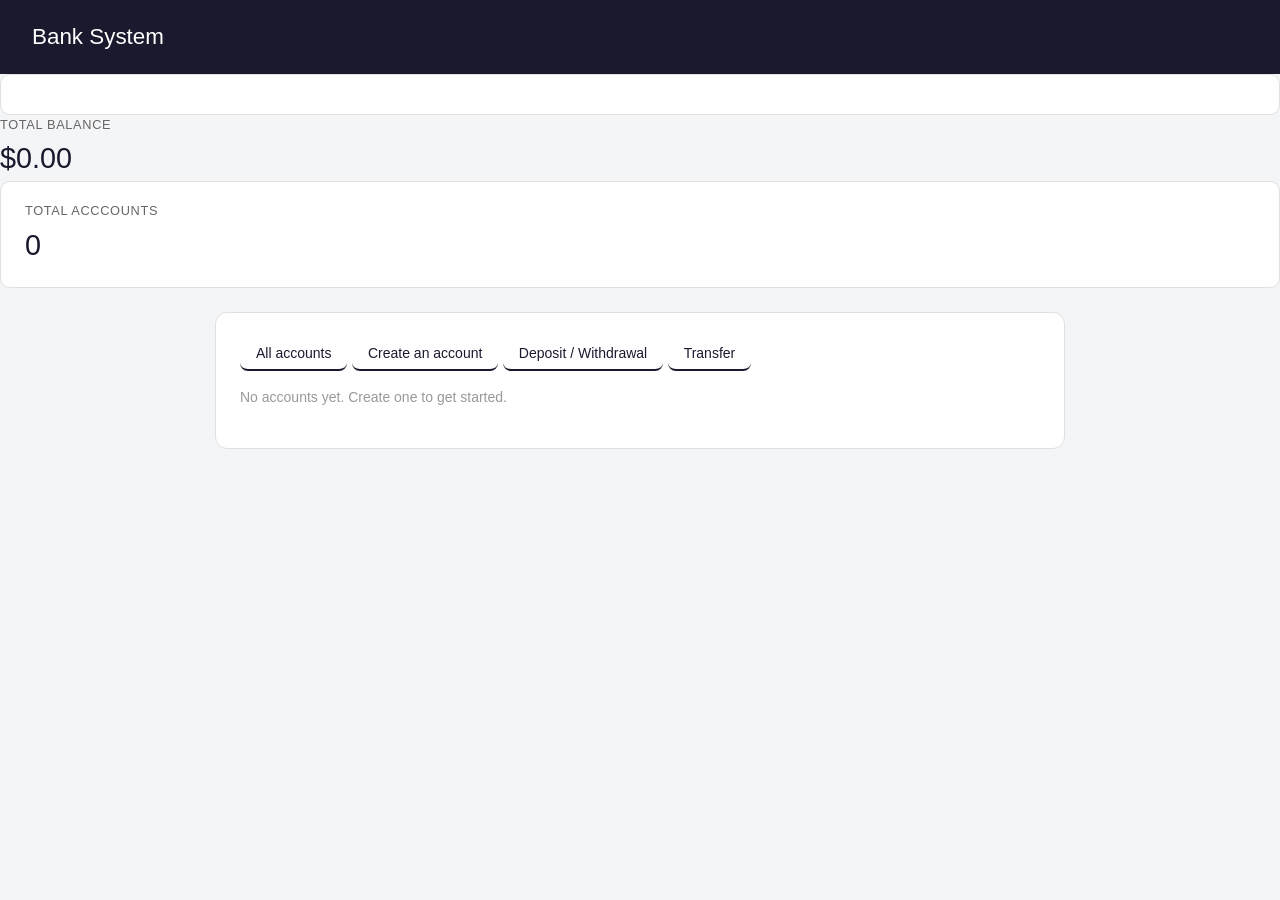
==== bankSystem/bank.html @ fa4c2fe8 "Bank code for website" ====
<!DOCTYPE html>
<html lang="en">
<head>
    <meta charset="UTF-8">
    <meta name="viewport" content="width=device-width, initial-scale=1.0">
    <title>Bank System</title>
    <link rel="stylesheet" href="bank.css">
    
</head>
<body>
    <header class="header">
        <h1> Bank System</h1>
    </header>
    <div class=""summary-grid>
        <p class="summary-card"></p></p>
        <p class="summary-label">Total balance</p>
        <p class="summary-value" id="Total Balance">$0.00</p>

    </div>    
    <div class="summary-card">
        <p class="summary-label"> Total Acccounts</p>
        <p class="summary-value" id="Total Account">0</p>

    </div>
</div>
<main class="container">
<div class="tabs" role="tablist">
<button class="tab active" onclick="switchTab('accounts')" role="tab">All accounts</button>
<button class="tab active" onclicl="switchTab('Create')" role="tab">Create an account</button>
<button class="tab active" onclick="switchTab('Deposit')" role="tab"> Deposit / Withdrawal</button>
<button class="tab active" onclick="switchTab('Transfer')" role="tab">Transfer</button>

 <div id="panel-accounts" class="panel active">
      <div id="accounts-list">
        <p class="empty-msg">No accounts yet. Create one to get started.</p>
      </div>
    </div>
    <div id="panel-create" class="panel">
  <div class="form-group">
        <label for="c-num">Account number</label>
        <input id="c-num" type="number" placeholder="e.g. 1001">
      </div>
      <div class="form-group">
        <label for="c-name">Full name</label>
        <input id="c-name" type="text" placeholder="e.g. Alice Smith">
      </div>
      <div class="form-group">
        <label for="c-bal">Initial balance ($)</label>
        <input id="c-bal" type="number" placeholder="e.g. 500">
        </div>
<button class="btn-primary" onclick=""createAccount()>Create account</button>
<div id="c-msg" class="message"></div>
    </div>
<div id="panel-deposit" class="panel">
      <div class="form-group">
        <label for="dw-num">Account number</label>
        <input id="dw-num" type="number" placeholder="Account number">
      </div>
      <div class="form-group">
        <label for="dw-amt">Amount ($)</label>
        <input id="dw-amt" type="number" placeholder="Amount">
      </div>
      <div class="btn-row">
      <button onclick="doDeposit()"> Deposit</button>
      <button onclick="doWithdraw()">Withdraw</button>

      </div>
      <div id="dw-msg" class="meesage">

      </div>
    


</div>
<div id="panel-transfer" class="panel">
      <div class="form-group">
        <label for="t-from">From account #</label>
        <input id="t-from" type="number" placeholder="Your account number">
      </div>
      <div class="form-group">
        <label for="t-to">To account #</label>
        <input id="t-to" type="number" placeholder="Target account number">
      </div>
      <div class="form-group">
        <label for="t-amt">Amount ($)</label>
        <input id="t-amt" type="number" placeholder="Amount">
      </div>
      <button onclick="doTransfer()">↔ Transfer</button>
      <div id="t-msg" class="message"></div>
    </div>

</main>
<script src="banksystem.js"></script>
    
</body>
</html>
---- bankSystem/bank.css ----
* {
box-sizing: border box;
margin: 0;
padding: 0;
}
 body {
  font-family: -apple-system, BlinkMacSystemFont, 'Segoe UI', sans-serif;
  background-color: #f4f5f7;
  color: #1a1a2e;
  line-height: 1.6;


 }

 .header{
     background-color: #1a1a2e;
  color: white;
  padding: 1.2rem 2rem;

 }
 .header h1{
    font-size: 1.4rem;
    font-weight: 500;
 }
 .summary-grid {
  display: grid;
  grid-template-columns: 1fr 1fr;
  gap: 1rem;
  padding: 1.5rem 2rem 0;
  max-width: 800px;
  margin: 0 auto;
}
 .summary-card {
  background: white;
  border-radius: 10px;
  padding: 1.2rem 1.5rem;
  border: 1px solid #e0e0e0;
}
.summary-label {
    font-size: 0.8rem;
    color: #666;
    text-transform: uppercase;
    letter-spacing: 0.05em;
    margin-botton: 0.3rem;

}
.summary-value {
    font-size:1.8rem;
    font-weight: 500;
    color: #1a1a2e;
}
.container{
    max-width: 800px;
    margin: 1.5rem auto;
    background: white;
    border-radius: 12px;
    border: 1px solid #e0e0e0;
    padding: 1.5rem;
}
.tab {
    padding: 8px 16px;
    font-size: 0.875rem;
    border: none;
    background: none;
    cursor: pointer;
    color: #666;
    border-bottom: 2px solid transparent;
    margin-bottom: -1px;
    transition: color 0.2s;
}
.tab:hover {
  color: #1a1a2e;
}
.tab.active {
  color: #1a1a2e;
  border-bottom-color: #1a1a2e;
  font-weight: 500;
}
.panel {
  display: none;
}

.panel.active {
  display: block;
}
.form-group{
    margin-bottom: 1rem;
}
.form-group label {
    display: block;
    font-size: 0.875rem;
    color: #444;
    margin-bottom: 0.4rem;

}
.form-group input{
    width: 100%;
    height: 40px;
    border: 1px solid #ddd;
    border-radius: 8px;
    padding: 0 12px;
    font-size: 0.9rem;
    outline: none;
    transition: border-color 0.2s;
}
.form-group input:focus {
  border-color: #1a1a2e;
}

/* ── BUTTONS ─────────────────────────────────────────────── */
button {
  padding: 9px 20px;
  border-radius: 8px;
  border: 1px solid #ccc;
  background: white;
  font-size: 0.875rem;
  cursor: pointer; /* shows the hand cursor on hover */
  transition: background 0.15s;
}

button:hover {
  background: #f0f0f0;
}

.btn-primary {
  background: #1a1a2e;
  color: white;
  border-color: #1a1a2e;
}

.btn-primary:hover {
  background: #2d2d4e;
}

.btn-row {
  display: flex;
  gap: 10px;
}

/* ── ACCOUNT ROWS ───────────────────────────────────────── */
.account-row {
  display: flex;
  align-items: center;
  gap: 14px;
  padding: 12px;
  border: 1px solid #eee;
  border-radius: 10px;
  margin-bottom: 8px;
  background: #fafafa;
}

.account-avatar {
  width: 40px;
  height: 40px;
  border-radius: 50%;
  background: #e8eaf6;
  color: #3949ab;
  display: flex;
  align-items: center;
  justify-content: center;
  font-weight: 500;
  font-size: 0.85rem;
  flex-shrink: 0;
}

.account-name {
  font-weight: 500;
  font-size: 0.9rem;
}

.account-number {
  font-size: 0.8rem;
  color: #888;
}

.account-balance {
  margin-left: auto; /* pushes balance to the far right */
  font-weight: 500;
  font-size: 1rem;
}

/* ── MESSAGES ───────────────────────────────────────────── */
.message {
  margin-top: 10px;
  padding: 8px 14px;
  border-radius: 8px;
  font-size: 0.875rem;
  min-height: 14px; /* stops the layout jumping when it appears */
}

/* JS adds these classes to colour the message box */
.message.success {
  background: #e8f5e9;
  color: #2e7d32;
}

.message.error {
  background: #fdecea;
  color: #c62828;
}

.empty-msg {
  font-size: 0.875rem;
  color: #999;
  padding: 1rem 0;
}
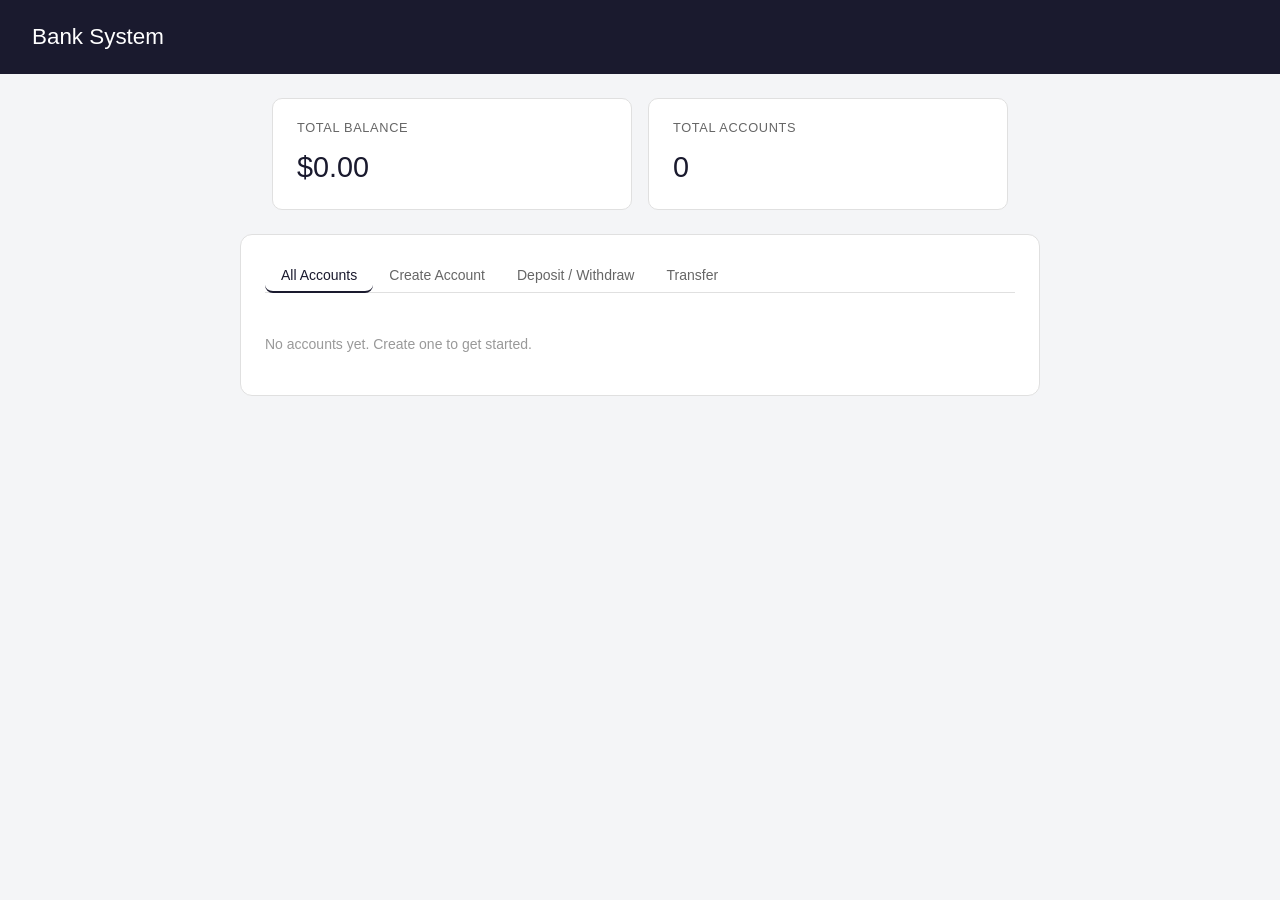
==== commit 0e7929e9: "Finalized website and code" ====
--- a/bankSystem/bank.html
+++ b/bankSystem/bank.html
@@ -1,42 +1,45 @@
 <!DOCTYPE html>
 <html lang="en">
 <head>
-    <meta charset="UTF-8">
-    <meta name="viewport" content="width=device-width, initial-scale=1.0">
-    <title>Bank System</title>
-    <link rel="stylesheet" href="bank.css">
-    
+  <meta charset="UTF-8">
+  <meta name="viewport" content="width=device-width, initial-scale=1.0">
+  <title>Bank System</title>
+  <link rel="stylesheet" href="bank.css">
 </head>
 <body>
-    <header class="header">
-        <h1> Bank System</h1>
-    </header>
-    <div class=""summary-grid>
-        <p class="summary-card"></p></p>
-        <p class="summary-label">Total balance</p>
-        <p class="summary-value" id="Total Balance">$0.00</p>
 
-    </div>    
+  <header class="header">
+    <h1>Bank System</h1>
+  </header>
+
+  <div class="summary-grid">
     <div class="summary-card">
-        <p class="summary-label"> Total Acccounts</p>
-        <p class="summary-value" id="Total Account">0</p>
+      <p class="summary-label">Total Balance</p>
+      <p class="summary-value" id="total-balance">$0.00</p>
+    </div>
+    <div class="summary-card">
+      <p class="summary-label">Total Accounts</p>
+      <p class="summary-value" id="total-accounts">0</p>
+    </div>
+  </div>
 
+  <main class="container">
+
+    <div class="tabs" role="tablist">
+      <button class="tab active" onclick="switchTab('accounts')" role="tab">All Accounts</button>
+      <button class="tab"        onclick="switchTab('create')"   role="tab">Create Account</button>
+      <button class="tab"        onclick="switchTab('deposit')"  role="tab">Deposit / Withdraw</button>
+      <button class="tab"        onclick="switchTab('transfer')" role="tab">Transfer</button>
     </div>
-</div>
-<main class="container">
-<div class="tabs" role="tablist">
-<button class="tab active" onclick="switchTab('accounts')" role="tab">All accounts</button>
-<button class="tab active" onclicl="switchTab('Create')" role="tab">Create an account</button>
-<button class="tab active" onclick="switchTab('Deposit')" role="tab"> Deposit / Withdrawal</button>
-<button class="tab active" onclick="switchTab('Transfer')" role="tab">Transfer</button>
 
- <div id="panel-accounts" class="panel active">
+    <div id="panel-accounts" class="panel active">
       <div id="accounts-list">
         <p class="empty-msg">No accounts yet. Create one to get started.</p>
       </div>
     </div>
+
     <div id="panel-create" class="panel">
-  <div class="form-group">
+      <div class="form-group">
         <label for="c-num">Account number</label>
         <input id="c-num" type="number" placeholder="e.g. 1001">
       </div>
@@ -47,11 +50,12 @@
       <div class="form-group">
         <label for="c-bal">Initial balance ($)</label>
         <input id="c-bal" type="number" placeholder="e.g. 500">
-        </div>
-<button class="btn-primary" onclick=""createAccount()>Create account</button>
-<div id="c-msg" class="message"></div>
+      </div>
+      <button class="btn-primary" onclick="createAccount()">Create Account</button>
+      <div id="c-msg" class="message"></div>
     </div>
-<div id="panel-deposit" class="panel">
+
+    <div id="panel-deposit" class="panel">
       <div class="form-group">
         <label for="dw-num">Account number</label>
         <input id="dw-num" type="number" placeholder="Account number">
@@ -61,18 +65,13 @@
         <input id="dw-amt" type="number" placeholder="Amount">
       </div>
       <div class="btn-row">
-      <button onclick="doDeposit()"> Deposit</button>
-      <button onclick="doWithdraw()">Withdraw</button>
+        <button class="btn-primary" onclick="doDeposit()">Deposit</button>
+        <button onclick="doWithdraw()">Withdraw</button>
+      </div>
+      <div id="dw-msg" class="message"></div>
+    </div>
 
-      </div>
-      <div id="dw-msg" class="meesage">
-
-      </div>
-    
-
-
-</div>
-<div id="panel-transfer" class="panel">
+    <div id="panel-transfer" class="panel">
       <div class="form-group">
         <label for="t-from">From account #</label>
         <input id="t-from" type="number" placeholder="Your account number">
@@ -85,12 +84,12 @@
         <label for="t-amt">Amount ($)</label>
         <input id="t-amt" type="number" placeholder="Amount">
       </div>
-      <button onclick="doTransfer()">↔ Transfer</button>
+      <button class="btn-primary" onclick="doTransfer()">↔ Transfer</button>
       <div id="t-msg" class="message"></div>
     </div>
 
-</main>
-<script src="banksystem.js"></script>
-    
+  </main>
+
+  <script src="banksystem.js"></script>
 </body>
 </html>
--- a/bankSystem/bank.css
+++ b/bankSystem/bank.css
@@ -1,28 +1,32 @@
+/* ── RESET ───────────────────────────────────────────────── */
 * {
-box-sizing: border box;
-margin: 0;
-padding: 0;
-}
- body {
+  /* FIX: Was "border box" (space) → "border-box" (hyphen) */
+  box-sizing: border-box;
+  margin: 0;
+  padding: 0;
+}
+
+/* ── BASE ────────────────────────────────────────────────── */
+body {
   font-family: -apple-system, BlinkMacSystemFont, 'Segoe UI', sans-serif;
   background-color: #f4f5f7;
   color: #1a1a2e;
   line-height: 1.6;
-
-
- }
-
- .header{
-     background-color: #1a1a2e;
+}
+
+/* ── HEADER ──────────────────────────────────────────────── */
+.header {
+  background-color: #1a1a2e;
   color: white;
   padding: 1.2rem 2rem;
-
- }
- .header h1{
-    font-size: 1.4rem;
-    font-weight: 500;
- }
- .summary-grid {
+}
+.header h1 {
+  font-size: 1.4rem;
+  font-weight: 500;
+}
+
+/* ── SUMMARY GRID ────────────────────────────────────────── */
+.summary-grid {
   display: grid;
   grid-template-columns: 1fr 1fr;
   gap: 1rem;
@@ -30,43 +34,52 @@
   max-width: 800px;
   margin: 0 auto;
 }
- .summary-card {
+.summary-card {
   background: white;
   border-radius: 10px;
   padding: 1.2rem 1.5rem;
   border: 1px solid #e0e0e0;
 }
 .summary-label {
-    font-size: 0.8rem;
-    color: #666;
-    text-transform: uppercase;
-    letter-spacing: 0.05em;
-    margin-botton: 0.3rem;
-
+  font-size: 0.8rem;
+  color: #666;
+  text-transform: uppercase;
+  letter-spacing: 0.05em;
+  /* FIX: Was "margin-botton" (typo) → "margin-bottom" */
+  margin-bottom: 0.3rem;
 }
 .summary-value {
-    font-size:1.8rem;
-    font-weight: 500;
-    color: #1a1a2e;
-}
-.container{
-    max-width: 800px;
-    margin: 1.5rem auto;
-    background: white;
-    border-radius: 12px;
-    border: 1px solid #e0e0e0;
-    padding: 1.5rem;
+  font-size: 1.8rem;
+  font-weight: 500;
+  color: #1a1a2e;
+}
+
+/* ── MAIN CONTAINER ──────────────────────────────────────── */
+.container {
+  max-width: 800px;
+  margin: 1.5rem auto;
+  background: white;
+  border-radius: 12px;
+  border: 1px solid #e0e0e0;
+  padding: 1.5rem;
+}
+
+/* ── TABS ────────────────────────────────────────────────── */
+.tabs {
+  display: flex;
+  border-bottom: 1px solid #e0e0e0;
+  margin-bottom: 1.5rem;
 }
 .tab {
-    padding: 8px 16px;
-    font-size: 0.875rem;
-    border: none;
-    background: none;
-    cursor: pointer;
-    color: #666;
-    border-bottom: 2px solid transparent;
-    margin-bottom: -1px;
-    transition: color 0.2s;
+  padding: 8px 16px;
+  font-size: 0.875rem;
+  border: none;
+  background: none;
+  cursor: pointer;
+  color: #666;
+  border-bottom: 2px solid transparent;
+  margin-bottom: -1px;
+  transition: color 0.2s;
 }
 .tab:hover {
   color: #1a1a2e;
@@ -76,32 +89,34 @@
   border-bottom-color: #1a1a2e;
   font-weight: 500;
 }
+
+/* ── PANELS ──────────────────────────────────────────────── */
 .panel {
   display: none;
 }
-
 .panel.active {
   display: block;
 }
-.form-group{
-    margin-bottom: 1rem;
+
+/* ── FORMS ───────────────────────────────────────────────── */
+.form-group {
+  margin-bottom: 1rem;
 }
 .form-group label {
-    display: block;
-    font-size: 0.875rem;
-    color: #444;
-    margin-bottom: 0.4rem;
-
-}
-.form-group input{
-    width: 100%;
-    height: 40px;
-    border: 1px solid #ddd;
-    border-radius: 8px;
-    padding: 0 12px;
-    font-size: 0.9rem;
-    outline: none;
-    transition: border-color 0.2s;
+  display: block;
+  font-size: 0.875rem;
+  color: #444;
+  margin-bottom: 0.4rem;
+}
+.form-group input {
+  width: 100%;
+  height: 40px;
+  border: 1px solid #ddd;
+  border-radius: 8px;
+  padding: 0 12px;
+  font-size: 0.9rem;
+  outline: none;
+  transition: border-color 0.2s;
 }
 .form-group input:focus {
   border-color: #1a1a2e;
@@ -114,30 +129,26 @@
   border: 1px solid #ccc;
   background: white;
   font-size: 0.875rem;
-  cursor: pointer; /* shows the hand cursor on hover */
+  cursor: pointer;
   transition: background 0.15s;
 }
-
 button:hover {
   background: #f0f0f0;
 }
-
 .btn-primary {
   background: #1a1a2e;
   color: white;
   border-color: #1a1a2e;
 }
-
 .btn-primary:hover {
   background: #2d2d4e;
 }
-
 .btn-row {
   display: flex;
   gap: 10px;
 }
 
-/* ── ACCOUNT ROWS ───────────────────────────────────────── */
+/* ── ACCOUNT ROWS ────────────────────────────────────────── */
 .account-row {
   display: flex;
   align-items: center;
@@ -148,7 +159,6 @@
   margin-bottom: 8px;
   background: #fafafa;
 }
-
 .account-avatar {
   width: 40px;
   height: 40px;
@@ -162,43 +172,36 @@
   font-size: 0.85rem;
   flex-shrink: 0;
 }
-
 .account-name {
   font-weight: 500;
   font-size: 0.9rem;
 }
-
 .account-number {
   font-size: 0.8rem;
   color: #888;
 }
-
 .account-balance {
-  margin-left: auto; /* pushes balance to the far right */
+  margin-left: auto;
   font-weight: 500;
   font-size: 1rem;
 }
 
-/* ── MESSAGES ───────────────────────────────────────────── */
+/* ── MESSAGES ────────────────────────────────────────────── */
 .message {
   margin-top: 10px;
   padding: 8px 14px;
   border-radius: 8px;
   font-size: 0.875rem;
-  min-height: 14px; /* stops the layout jumping when it appears */
-}
-
-/* JS adds these classes to colour the message box */
+  min-height: 14px;
+}
 .message.success {
   background: #e8f5e9;
   color: #2e7d32;
 }
-
 .message.error {
   background: #fdecea;
   color: #c62828;
 }
-
 .empty-msg {
   font-size: 0.875rem;
   color: #999;
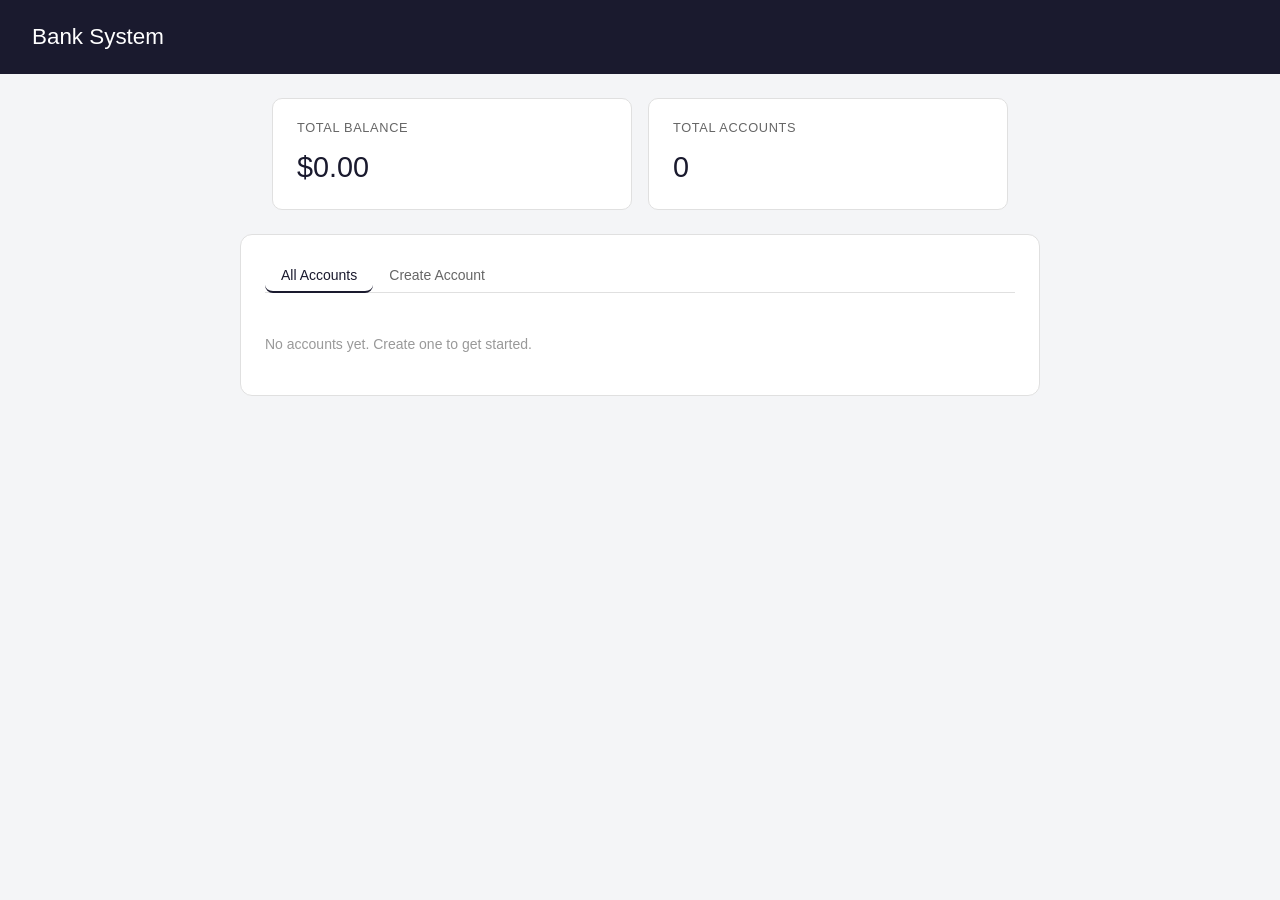
==== commit 071b2b8d: "Modified version of website" ====
--- a/bankSystem/bank.html
+++ b/bankSystem/bank.html
@@ -28,16 +28,16 @@
     <div class="tabs" role="tablist">
       <button class="tab active" onclick="switchTab('accounts')" role="tab">All Accounts</button>
       <button class="tab"        onclick="switchTab('create')"   role="tab">Create Account</button>
-      <button class="tab"        onclick="switchTab('deposit')"  role="tab">Deposit / Withdraw</button>
-      <button class="tab"        onclick="switchTab('transfer')" role="tab">Transfer</button>
     </div>
 
+    <!-- ALL ACCOUNTS -->
     <div id="panel-accounts" class="panel active">
       <div id="accounts-list">
         <p class="empty-msg">No accounts yet. Create one to get started.</p>
       </div>
     </div>
 
+    <!-- CREATE ACCOUNT -->
     <div id="panel-create" class="panel">
       <div class="form-group">
         <label for="c-num">Account number</label>
@@ -55,41 +55,102 @@
       <div id="c-msg" class="message"></div>
     </div>
 
-    <div id="panel-deposit" class="panel">
-      <div class="form-group">
-        <label for="dw-num">Account number</label>
-        <input id="dw-num" type="number" placeholder="Account number">
-      </div>
-      <div class="form-group">
-        <label for="dw-amt">Amount ($)</label>
-        <input id="dw-amt" type="number" placeholder="Amount">
-      </div>
-      <div class="btn-row">
-        <button class="btn-primary" onclick="doDeposit()">Deposit</button>
-        <button onclick="doWithdraw()">Withdraw</button>
-      </div>
-      <div id="dw-msg" class="message"></div>
-    </div>
-
-    <div id="panel-transfer" class="panel">
-      <div class="form-group">
-        <label for="t-from">From account #</label>
-        <input id="t-from" type="number" placeholder="Your account number">
-      </div>
-      <div class="form-group">
-        <label for="t-to">To account #</label>
-        <input id="t-to" type="number" placeholder="Target account number">
-      </div>
-      <div class="form-group">
-        <label for="t-amt">Amount ($)</label>
-        <input id="t-amt" type="number" placeholder="Amount">
-      </div>
-      <button class="btn-primary" onclick="doTransfer()">↔ Transfer</button>
-      <div id="t-msg" class="message"></div>
-    </div>
-
   </main>
 
+  <!-- ── ACCOUNT DETAIL BOTTOM SHEET ──────────────────────────── -->
+  <div id="detail-overlay" class="detail-overlay">
+    <div class="detail-sheet">
+
+      <!-- drag handle -->
+      <div class="sheet-handle"></div>
+
+      <!-- dark header with balance -->
+      <div class="detail-header">
+        <button class="detail-close-btn" onclick="closeDetail()">✕</button>
+        <div class="detail-holder-name" id="detail-holder-name">Name</div>
+        <div class="detail-account-num" id="detail-account-num">#0000</div>
+        <div class="detail-balance-row">
+          <div>
+            <span class="detail-balance-label">Available balance</span>
+            <div class="detail-balance-amount masked" id="detail-balance-amount">••••••</div>
+          </div>
+          <button class="eye-btn" id="eye-btn" onclick="toggleBalance()" title="Show / hide balance">👁</button>
+        </div>
+      </div>
+
+      <!-- quick action buttons -->
+      <div class="detail-actions">
+        <button class="action-btn" onclick="showSheetForm('deposit')">
+          <span class="icon">⬇️</span>
+          Deposit
+        </button>
+        <button class="action-btn" onclick="showSheetForm('withdraw')">
+          <span class="icon">⬆️</span>
+          Withdraw
+        </button>
+        <button class="action-btn" onclick="showSheetForm('transfer')">
+          <span class="icon">↔️</span>
+          Transfer
+        </button>
+      </div>
+
+      <!-- DEPOSIT FORM -->
+      <div id="sheet-deposit" class="sheet-form">
+        <h3>Deposit</h3>
+        <div class="form-group">
+          <label for="s-dep-amt">Amount ($)</label>
+          <input id="s-dep-amt" type="number" placeholder="e.g. 200">
+        </div>
+        <button class="btn-primary" onclick="sheetDeposit()">Deposit</button>
+        <div id="s-dep-msg" class="message"></div>
+      </div>
+
+      <!-- WITHDRAW FORM -->
+      <div id="sheet-withdraw" class="sheet-form">
+        <h3>Withdraw</h3>
+        <div class="form-group">
+          <label for="s-with-amt">Amount ($)</label>
+          <input id="s-with-amt" type="number" placeholder="e.g. 100">
+        </div>
+        <button class="btn-primary" onclick="sheetWithdraw()">Withdraw</button>
+        <div id="s-with-msg" class="message"></div>
+      </div>
+
+      <!-- TRANSFER FORM -->
+      <div id="sheet-transfer" class="sheet-form">
+        <h3>Transfer</h3>
+        <div class="form-group">
+          <label for="s-trf-from">From account #</label>
+          <input id="s-trf-from" type="number" readonly style="background:#f9f9f9; color:#888;">
+        </div>
+        <div class="form-group">
+          <label for="s-trf-to">To account #</label>
+          <input id="s-trf-to" type="number" placeholder="Destination account number">
+        </div>
+        <div class="form-group">
+          <label for="s-trf-amt">Amount ($)</label>
+          <input id="s-trf-amt" type="number" placeholder="e.g. 50">
+        </div>
+        <button class="btn-primary" onclick="sheetTransfer()">Transfer</button>
+        <div id="s-trf-msg" class="message"></div>
+      </div>
+
+      <!-- CLOSE ACCOUNT -->
+      <div class="detail-danger">
+        <button class="btn-danger" onclick="confirmClose()">Close this account</button>
+      </div>
+
+    </div><!-- /.detail-sheet -->
+  </div><!-- /#detail-overlay -->
+
   <script src="banksystem.js"></script>
+  <script>
+    // Confirm before closing an account
+    function confirmClose() {
+      if (confirm("Are you sure you want to close this account? This cannot be undone.")) {
+        closeAccount();
+      }
+    }
+  </script>
 </body>
 </html>
--- a/bankSystem/bank.css
+++ b/bankSystem/bank.css
@@ -1,6 +1,5 @@
 /* ── RESET ───────────────────────────────────────────────── */
 * {
-  /* FIX: Was "border box" (space) → "border-box" (hyphen) */
   box-sizing: border-box;
   margin: 0;
   padding: 0;
@@ -45,7 +44,6 @@
   color: #666;
   text-transform: uppercase;
   letter-spacing: 0.05em;
-  /* FIX: Was "margin-botton" (typo) → "margin-bottom" */
   margin-bottom: 0.3rem;
 }
 .summary-value {
@@ -153,22 +151,29 @@
   display: flex;
   align-items: center;
   gap: 14px;
-  padding: 12px;
+  padding: 14px 12px;
   border: 1px solid #eee;
   border-radius: 10px;
   margin-bottom: 8px;
   background: #fafafa;
+  cursor: pointer;
+  transition: background 0.15s, border-color 0.15s, box-shadow 0.15s;
+}
+.account-row:hover {
+  background: #f0f2ff;
+  border-color: #c5cae9;
+  box-shadow: 0 2px 8px rgba(26,26,46,0.07);
 }
 .account-avatar {
-  width: 40px;
-  height: 40px;
+  width: 42px;
+  height: 42px;
   border-radius: 50%;
   background: #e8eaf6;
   color: #3949ab;
   display: flex;
   align-items: center;
   justify-content: center;
-  font-weight: 500;
+  font-weight: 600;
   font-size: 0.85rem;
   flex-shrink: 0;
 }
@@ -180,10 +185,17 @@
   font-size: 0.8rem;
   color: #888;
 }
-.account-balance {
+.account-balance-masked {
   margin-left: auto;
   font-weight: 500;
-  font-size: 1rem;
+  font-size: 1.1rem;
+  color: #bbb;
+  letter-spacing: 0.08em;
+}
+.account-chevron {
+  color: #bbb;
+  font-size: 0.9rem;
+  flex-shrink: 0;
 }
 
 /* ── MESSAGES ────────────────────────────────────────────── */
@@ -206,4 +218,198 @@
   font-size: 0.875rem;
   color: #999;
   padding: 1rem 0;
+}
+
+/* ── DETAIL OVERLAY (backdrop) ───────────────────────────── */
+.detail-overlay {
+  display: none;
+  position: fixed;
+  inset: 0;
+  background: rgba(0, 0, 0, 0.45);
+  z-index: 100;
+  align-items: flex-end;   /* sheet slides up from bottom */
+  justify-content: center;
+}
+.detail-overlay.open {
+  display: flex;
+}
+
+/* ── DETAIL SHEET ────────────────────────────────────────── */
+.detail-sheet {
+  background: white;
+  border-radius: 20px 20px 0 0;
+  width: 100%;
+  max-width: 800px;
+  padding: 0 0 2rem;
+  animation: slideUp 0.28s cubic-bezier(0.32, 0.72, 0, 1);
+  max-height: 92vh;
+  overflow-y: auto;
+}
+
+@keyframes slideUp {
+  from { transform: translateY(100%); }
+  to   { transform: translateY(0); }
+}
+
+/* drag handle */
+.sheet-handle {
+  width: 40px;
+  height: 4px;
+  background: #ddd;
+  border-radius: 2px;
+  margin: 14px auto 0;
+}
+
+/* ── DETAIL HEADER ───────────────────────────────────────── */
+.detail-header {
+  background: #1a1a2e;
+  color: white;
+  padding: 1.6rem 1.8rem 1.8rem;
+  margin-bottom: 1.4rem;
+  position: relative;
+}
+.detail-close-btn {
+  position: absolute;
+  top: 1rem;
+  right: 1.2rem;
+  background: rgba(255,255,255,0.15);
+  border: none;
+  color: white;
+  border-radius: 50%;
+  width: 30px;
+  height: 30px;
+  font-size: 1rem;
+  cursor: pointer;
+  display: flex;
+  align-items: center;
+  justify-content: center;
+  padding: 0;
+  transition: background 0.15s;
+}
+.detail-close-btn:hover {
+  background: rgba(255,255,255,0.28);
+}
+.detail-holder-name {
+  font-size: 1.05rem;
+  font-weight: 500;
+  opacity: 0.75;
+  margin-bottom: 0.2rem;
+}
+.detail-account-num {
+  font-size: 0.82rem;
+  opacity: 0.5;
+  margin-bottom: 1rem;
+}
+
+/* balance row with eye toggle */
+.detail-balance-row {
+  display: flex;
+  align-items: center;
+  gap: 10px;
+}
+.detail-balance-label {
+  font-size: 0.75rem;
+  opacity: 0.55;
+  text-transform: uppercase;
+  letter-spacing: 0.06em;
+  display: block;
+  margin-bottom: 2px;
+}
+.detail-balance-amount {
+  font-size: 2.2rem;
+  font-weight: 600;
+  letter-spacing: -0.01em;
+}
+.detail-balance-amount.masked {
+  letter-spacing: 0.12em;
+  font-size: 1.8rem;
+  opacity: 0.6;
+}
+.eye-btn {
+  background: rgba(255,255,255,0.15);
+  border: none;
+  border-radius: 50%;
+  color: white;
+  width: 34px;
+  height: 34px;
+  font-size: 1rem;
+  cursor: pointer;
+  display: flex;
+  align-items: center;
+  justify-content: center;
+  padding: 0;
+  flex-shrink: 0;
+  transition: background 0.15s;
+  margin-top: 16px;
+}
+.eye-btn:hover {
+  background: rgba(255,255,255,0.25);
+}
+
+/* ── QUICK ACTIONS ───────────────────────────────────────── */
+.detail-actions {
+  display: grid;
+  grid-template-columns: repeat(3, 1fr);
+  gap: 10px;
+  padding: 0 1.4rem;
+  margin-bottom: 1.4rem;
+}
+.action-btn {
+  display: flex;
+  flex-direction: column;
+  align-items: center;
+  gap: 6px;
+  padding: 14px 8px;
+  border-radius: 12px;
+  border: 1px solid #e8eaf6;
+  background: #f4f5ff;
+  cursor: pointer;
+  font-size: 0.8rem;
+  font-weight: 500;
+  color: #1a1a2e;
+  transition: background 0.15s, border-color 0.15s;
+}
+.action-btn:hover {
+  background: #e8eaf6;
+  border-color: #c5cae9;
+}
+.action-btn span.icon {
+  font-size: 1.3rem;
+}
+
+/* ── INLINE ACTION FORM (inside sheet) ───────────────────── */
+.sheet-form {
+  display: none;
+  padding: 0 1.4rem;
+}
+.sheet-form.open {
+  display: block;
+}
+.sheet-form h3 {
+  font-size: 0.95rem;
+  font-weight: 600;
+  margin-bottom: 1rem;
+  padding-bottom: 0.5rem;
+  border-bottom: 1px solid #eee;
+}
+.sheet-form .form-group {
+  margin-bottom: 0.85rem;
+}
+
+/* ── CLOSE ACCOUNT SECTION ───────────────────────────────── */
+.detail-danger {
+  padding: 0 1.4rem;
+  margin-top: 1rem;
+  border-top: 1px solid #f0f0f0;
+  padding-top: 1rem;
+}
+.btn-danger {
+  background: white;
+  color: #c62828;
+  border-color: #e57373;
+  font-size: 0.82rem;
+  padding: 7px 16px;
+}
+.btn-danger:hover {
+  background: #fdecea;
 }
